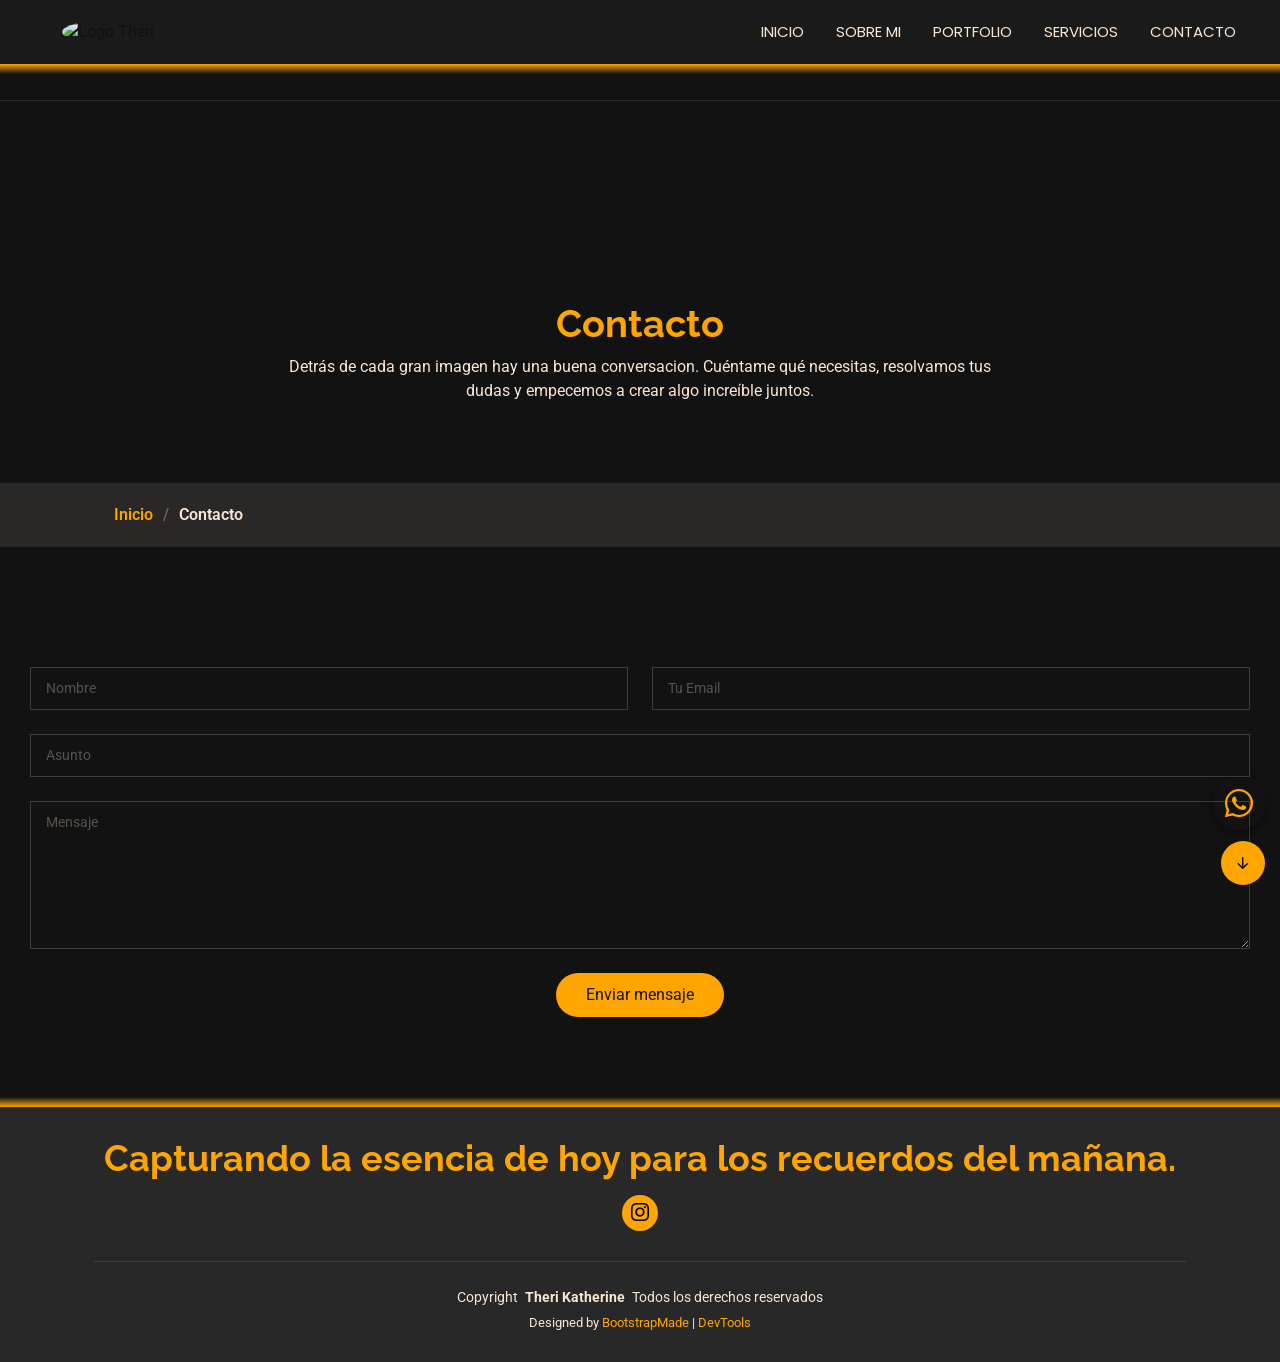
==== contact.html @ 510d3827 "Add files via upload" ====
<!DOCTYPE html>
<html lang="es">

<head>
  <meta charset="utf-8">
  <meta content="width=device-width, initial-scale=1.0" name="viewport">
  <title>Contacto | Theri Katherine</title>
  <meta name="description" content="">
  <meta name="keywords" content="">

  <!-- Favicons -->
  <link href="assets/img/favicon.png" rel="icon">
  <link href="assets/img/apple-touch-icon.png" rel="apple-touch-icon">

  <!-- Fonts -->
  <link href="https://fonts.googleapis.com" rel="preconnect">
  <link href="https://fonts.gstatic.com" rel="preconnect" crossorigin>
  <link href="https://fonts.googleapis.com/css2?family=Roboto:ital,wght@0,100;0,300;0,400;0,500;0,700;0,900;1,100;1,300;1,400;1,500;1,700;1,900&family=Poppins:ital,wght@0,100;0,200;0,300;0,400;0,500;0,600;0,700;0,800;0,900;1,100;1,200;1,300;1,400;1,500;1,600;1,700;1,800;1,900&family=Raleway:ital,wght@0,100;0,200;0,300;0,400;0,500;0,600;0,700;0,800;0,900;1,100;1,200;1,300;1,400;1,500;1,600;1,700;1,800;1,900&display=swap" rel="stylesheet">

  <!-- Vendor CSS Files -->
  <link href="assets/vendor/bootstrap/css/bootstrap.min.css" rel="stylesheet">
  <link href="assets/vendor/bootstrap-icons/bootstrap-icons.css" rel="stylesheet">
  <link href="assets/vendor/aos/aos.css" rel="stylesheet">
  <link href="assets/vendor/swiper/swiper-bundle.min.css" rel="stylesheet">
  <link href="assets/vendor/glightbox/css/glightbox.min.css" rel="stylesheet">

  <!-- Main CSS File -->
  <link href="estilos.css" rel="stylesheet">

  <!-- =======================================================
  * Template Name: Personal
  * Template URL: https://bootstrapmade.com/personal-free-resume-bootstrap-template/
  * Updated: Mar 05 2025 with Bootstrap v5.3.3
  * Author: BootstrapMade.com
  * License: https://bootstrapmade.com/license/
  ======================================================== -->
</head>

<body class="contact-page">
 <header id="header" class="header d-flex align-items-center fixed-top">
    <div class="container-fluid position-relative d-flex align-items-center justify-content-between">

      <a href="index.html" class="logo d-flex align-items-center">
        <!-- Logo con la ruta corregida para evitar etiquetas anidadas inválidas -->
        <div class="sitename">
            <img src="IMG/LOGO THERI SIN FONDO.png" class="header__img" alt="Logo Theri">
        </div>
      </a>

      <nav id="navmenu" class="navmenu">
        <ul class="nav__list">
          <li class="nav__item"><a href="index.html" class="nav__link">INICIO</a></li>
          <li class="nav__item"><a href="about.html" class="nav__link">SOBRE MI</a></li>
          <li class="nav__item"><a href="portfolio.html" class="nav__link">PORTFOLIO</a></li>
          <li class="nav__item"><a href="services.html" class="nav__link">SERVICIOS</a></li>
          <li class="nav__item"><a href="contact.html" class="nav__link">CONTACTO</a></li>
        </ul>
        <i class="mobile-nav-toggle d-xl-none bi bi-list"></i>
      </nav>

    </div>
  </header>
  <main class="main">

    <!-- Page Title -->
    <div class="page-title" data-aos="fade">
      <div class="heading">
        <div class="container">
          <div class="row d-flex justify-content-center text-center">
            <div class="col-lg-8">
              <h1>Contacto</h1>
              <p class="mb-0">Detrás de cada gran imagen hay una buena conversacion. Cuéntame qué necesitas, resolvamos tus dudas y empecemos a crear algo increíble juntos.</p>
            </div>
          </div>
        </div>
      </div>
      <nav class="breadcrumbs">
        <div class="container">
          <ol>
            <li><a href="index.html">Inicio</a></li>
            <li class="current">Contacto</li>
          </ol>
        </div>
      </nav>
    </div><!-- End Page Title -->

    <!-- Contact Section -->
    <section id="contact" class="contact section">

      <form action="https://formsubmit.co/theri.katherine@gmail.com" method="POST" class="php-email-form" data-aos="fade-up" data-aos-delay="600">
          <div class="row gy-4">

            <div class="col-md-6">
              <input type="text" name="name" class="form-control" placeholder="Nombre" required="">
            </div>

            <div class="col-md-6 ">
              <input type="email" class="form-control" name="email" placeholder="Tu Email" required="">
            </div>

            <div class="col-md-12">
              <input type="text" class="form-control" name="subject" placeholder="Asunto" required="">
            </div>

            <div class="col-md-12">
              <textarea class="form-control" name="message" rows="6" placeholder="Mensaje" required=""></textarea>
            </div>

            <div class="col-md-12 text-center">
              <div class="loading">Cargando</div>
              <div class="error-message">No se pudo enviar el mensaje. Inténtelo nuevamente.</div>
              <div class="sent-message">Tu mensaje ha sido enviado con éxito. Muchas gracias!</div>

              <button type="submit">Enviar mensaje</button>
            </div>

          </div>
        </form><!-- End Contact Form -->

      </div>

    </section><!-- /Contact Section -->

  </main>

  <footer id="footer" class="footer dark-background">
    <div class="container">
      <h3 class="sitename">Capturando la esencia de hoy para los recuerdos del mañana.</h3>
      <div class="social-links d-flex justify-content-center">
        <a href=""><i class="bi bi-instagram"></i></a>
      </div>
      <div class="container">
        <div class="copyright">
          <span>Copyright</span> <strong class="px-1 sitename">Theri Katherine</strong> <span>Todos los derechos reservados</span>
        </div>
        <div class="credits">
          <!-- All the links in the footer should remain intact. -->
          <!-- You can delete the links only if you've purchased the pro version. -->
          <!-- Licensing information: https://bootstrapmade.com/license/ -->
          <!-- Purchase the pro version with working PHP/AJAX contact form: [buy-url] -->
          Designed by <a href="https://bootstrapmade.com/">BootstrapMade</a> | <a href="https://bootstrapmade.com/tools/">DevTools</a>
        </div>
      </div>
    </div>
  </footer>

  <!-- Scroll Top -->
  <a href="#" id="scroll-top" class="scroll-top d-flex align-items-center justify-content-center"><i class="bi bi-arrow-up-short"></i></a>

  <!-- Preloader -->
  <div id="preloader"></div>

  <!-- Vendor JS Files -->
  <script src="assets/vendor/bootstrap/js/bootstrap.bundle.min.js"></script>
  <script src="assets/vendor/php-email-form/validate.js"></script>
  <script src="assets/vendor/aos/aos.js"></script>
  <script src="assets/vendor/typed.js/typed.umd.js"></script>
  <script src="assets/vendor/purecounter/purecounter_vanilla.js"></script>
  <script src="assets/vendor/waypoints/noframework.waypoints.js"></script>
  <script src="assets/vendor/swiper/swiper-bundle.min.js"></script>
  <script src="assets/vendor/glightbox/js/glightbox.min.js"></script>
  <script src="assets/vendor/imagesloaded/imagesloaded.pkgd.min.js"></script>
  <script src="assets/vendor/isotope-layout/isotope.pkgd.min.js"></script>

  <!-- Main JS File -->
  <script src="script.js"></script>

</body>

</html>
---- estilos.css ----
/**
* Template Name: Personal
* Template URL: https://bootstrapmade.com/personal-free-resume-bootstrap-template/
* Updated: Mar 05 2025 with Bootstrap v5.3.3
* Author: BootstrapMade.com
* License: https://bootstrapmade.com/license/
*/

/*--------------------------------------------------------------
# Font & Color Variables
# Help: https://bootstrapmade.com/color-system/
--------------------------------------------------------------*/
/* Fonts */
:root {
  --default-font: "Roboto",  system-ui, -apple-system, "Segoe UI", Roboto, "Helvetica Neue", Arial, "Noto Sans", "Liberation Sans", sans-serif, "Apple Color Emoji", "Segoe UI Emoji", "Segoe UI Symbol", "Noto Color Emoji";
  --heading-font: "Raleway",  sans-serif;
  --nav-font: "Poppins",  sans-serif;
}

/* Global Colors - The following color variables are used throughout the website. Updating them here will change the color scheme of the entire website */
:root { 
  --background-color: #121212; /* Background color for the entire website, including individual sections */
  --default-color: #F9E5D2; /* Default color used for the majority of the text content across the entire website */
  --heading-color: #FFA500; /* Color for headings, subheadings and title throughout the website */
  --accent-color: #FFA500; /* Accent color that represents your brand on the website. It's used for buttons, links, and other elements that need to stand out */
  --surface-color: #1a1a1a; /* The surface color is used as a background of boxed elements within sections, such as cards, icon boxes, or other elements that require a visual separation from the global background. */
  --contrast-color: #121212; /* Contrast color for text, ensuring readability against backgrounds of accent, heading, or default colors. */
  --link-color: #121212; /* Color of links */
  --link-hover-color: #FFA500; /* Hover color of links */
  --slider-arrow-color: #FFA500; /* Sliding arrow icon */
  --slider-arrow-hover-color: #121212; /* Sliding arrow icon on hover */
  --arrow-color: #121212; /* General arrows */
  --arrow-hover-color: #F9E5D2; /* General arrows on hover */
}

/* Nav Menu Colors - The following color variables are used specifically for the navigation menu. They are separate from the global colors to allow for more customization options */
:root {
  --nav-color: #F9E5D2;  /* The default color of the main navmenu links */
  --nav-hover-color: #FFA500; /* Applied to main navmenu links when they are hovered over or active */
  --nav-mobile-background-color: #121212; /* Used as the background color for mobile navigation menu */
  --nav-dropdown-background-color: #121212; /* Used as the background color for dropdown items that appear when hovering over primary navigation items */
  --nav-dropdown-color: #F9E5D2; /* Used for navigation links of the dropdown items in the navigation menu. */
  --nav-dropdown-hover-color: #FFA500; /* Similar to --nav-hover-color, this color is applied to dropdown navigation links when they are hovered over. */
}

/* Color Presets - These classes override global colors when applied to any section or element, providing reuse of the sam color scheme. */


.dark-background {
  --default-color: #F9E5D2;
  --heading-color: #FFA500;
  --surface-color: #292929f9;
  --contrast-color: #121212;
  --trans-color: color-mix(in srgb, #0009 100%, #FFA500);
  --border-color: #FFA500;
  --text-color: #F9E5D2;
}

/* Smooth scroll */
:root {
  scroll-behavior: smooth;
}

/*--------------------------------------------------------------
# General Styling & Shared Classes
--------------------------------------------------------------*/
body {

  color: var(--default-color);
  background-color: var(--background-color);
  font-family: var(--default-font);
}

a {
  color: var(--link-color);
  text-decoration: none;
  transition: 0.3s;
}

a:hover {
  color: var(--link-hover-color);
  text-decoration: none;
}

.bi {
  color: var(--accent-color);
}

.swiper-button-next,
.swiper-button-prev {
  color: var(--slider-arrow-color);
}

.swiper-button-next:hover,
.swiper-button-prev:hover {
  color: var(--slider-arrow-hover-color);
}


h1,
h2,
h3,
h4,
h5,
h6 {
  color: var(--heading-color);
  font-family: var(--heading-font);
}

h1{
  margin-top: 40px;
}

.page-title {
  margin-top: 40px;
    padding-top: 60px; /* Sube o baja este valor según necesites */
}

/* Opción B: Si prefieres hacerlo directo al h1 de la sección portfolio/títulos de página */
.page-title h1 {
    margin-top: 40px !important;
}

.subtitle{
  color: var(--text-color);
  font-family: var(--heading-font);
}
/* PHP Email Form Messages
------------------------------*/
.php-email-form .error-message {
  display: none;
  background: #FFA500;
  color: #1a1a1a;
  text-align: left;
  padding: 15px;
  margin-bottom: 24px;
  font-weight: 600;
}

.php-email-form .sent-message {
  display: none;
  color: #ffffff;
  background: #FFA500;
  text-align: center;
  padding: 15px;
  margin-bottom: 24px;
  font-weight: 600;
}

.php-email-form .loading {
  display: none;
  background: var(--surface-color);
  text-align: center;
  padding: 15px;
  margin-bottom: 24px;
}

.php-email-form .loading:before {
  content: "";
  display: inline-block;
  border-radius: 50%;
  width: 24px;
  height: 24px;
  margin: 0 10px -6px 0;
  border: 3px solid var(--accent-color);
  border-top-color: var(--surface-color);
  animation: php-email-form-loading 1s linear infinite;
}

@keyframes php-email-form-loading {
  0% {
    transform: rotate(0deg);
  }

  100% {
    transform: rotate(360deg);
  }
}

/*--------------------------------------------------------------
# Global Header
--------------------------------------------------------------*/

.header {
  background-color: var(--surface-color);
  color: var(--nav-hover-color);
  padding-left: 30px;
  padding-right: 30px;
}

/* Desvanecido naranjo debajo del header */
.header::after {
  content: "";
  position: absolute;
  top: 100%;
  left: 0;
  right: 0;
  height: 10px;
  background: linear-gradient(to bottom, var(--nav-hover-color), transparent);
  pointer-events: none;
}

.header__img {
        min-width: 100px;
        max-width: 10%;
        border-radius: 50%;
        margin: 20px;
    }


.scrolled .header {
  box-shadow: 0px 0 18px rgba(0, 0, 0, 0.1);
}

/* Global Header on Scroll
------------------------------*/
.scrolled .header {
  --bg-color: color-mix(in srgb, var(--background-color), transparent 90%);
}

/*--------------------------------------------------------------
# Navigation Menu
--------------------------------------------------------------*/
/* Desktop Navigation */
@media (min-width: 1200px) {
  .navmenu {
    padding: 0;
  }

  .navmenu ul {
    margin: 0;
    padding: 0;
    display: flex;
    list-style: none;
    align-items: center;
  }

  .navmenu li {
    position: relative;
  }

  .navmenu>ul>li {
    white-space: nowrap;
    padding: 15px 14px;
  }

  .navmenu>ul>li:last-child {
    padding-right: 0;
  }

  .navmenu a,
  .navmenu a:focus {
    color: var(--nav-color);
    font-size: 15px;
    padding: 0 2px;
    font-family: var(--nav-font);
    font-weight: 400;
    display: flex;
    align-items: center;
    justify-content: space-between;
    white-space: nowrap;
    transition: 0.3s;
    position: relative;
  }

  .navmenu a i,
  .navmenu a:focus i {
    font-size: 12px;
    line-height: 0;
    margin-left: 5px;
    transition: 0.3s;
  }

  .navmenu>ul>li>a:before {
    content: "";
    position: absolute;
    height: 2px;
    bottom: -6px;
    left: 0;
    background-color: var(--nav-hover-color);
    visibility: hidden;
    width: 0px;
    transition: all 0.3s ease-in-out 0s;
  }

  .navmenu a:hover:before,
  .navmenu li:hover>a:before,
  .navmenu .active:before {
    visibility: visible;
    width: 25px;
  }

  .navmenu li:hover>a,
  .navmenu .active,
  .navmenu .active:focus {
    color: var(--nav-hover-color);
  }

  .navmenu .dropdown:hover>ul {
    opacity: 1;
    top: 100%;
    visibility: visible;
  }

  .navmenu .dropdown .dropdown ul {
    top: 0;
    left: -90%;
    visibility: hidden;
  }

  .navmenu .dropdown .dropdown:hover>ul {
    opacity: 1;
    top: 0;
    left: -100%;
    visibility: visible;
  }
}

/* Mobile Navigation */
@media (max-width: 1199px) {
  .mobile-nav-toggle {
    color: var(--nav-color);
    font-size: 28px;
    line-height: 0;
    margin-right: 10px;
    cursor: pointer;
    transition: color 0.3s;
  }

  .navmenu {
    padding: 0;
    z-index: 9997;
  }

  .navmenu ul {
    display: none;
    list-style: none;
    position: absolute;
    inset: 60px 20px 20px 20px;
    padding: 10px 0;
    margin: 0;
    border-radius: 6px;
    background-color: var(--nav-mobile-background-color);
    border: 1px solid color-mix(in srgb, var(--default-color), transparent 90%);
    box-shadow: none;
    overflow-y: auto;
    transition: 0.3s;
    z-index: 9998;
  }

  .navmenu a,
  .navmenu a:focus {
    color: var(--nav-dropdown-color);
    padding: 10px 20px;
    font-family: var(--nav-font);
    font-size: 17px;
    font-weight: 500;
    display: flex;
    align-items: center;
    justify-content: space-between;
    white-space: nowrap;
    transition: 0.3s;
  }

  .navmenu a i,
  .navmenu a:focus i {
    font-size: 12px;
    line-height: 0;
    margin-left: 5px;
    width: 30px;
    height: 30px;
    display: flex;
    align-items: center;
    justify-content: center;
    border-radius: 50%;
    transition: 0.3s;
    background-color: color-mix(in srgb, var(--accent-color), transparent 90%);
  }

  .navmenu a i:hover,
  .navmenu a:focus i:hover {
    background-color: var(--accent-color);
    color: var(--contrast-color);
  }

  .navmenu a:hover,
  .navmenu .active,
  .navmenu .active:focus {
    color: var(--nav-dropdown-hover-color);
  }

  .navmenu .active i,
  .navmenu .active:focus i {
    background-color: var(--accent-color);
    color: var(--contrast-color);
    transform: rotate(180deg);
  }

  .navmenu .dropdown ul {
    position: static;
    display: none;
    z-index: 99;
    padding: 10px 0;
    margin: 10px 20px;
    background-color: var(--nav-dropdown-background-color);
    transition: all 0.5s ease-in-out;
  }

  .navmenu .dropdown ul ul {
    background-color: rgba(33, 37, 41, 0.1);
  }

  .navmenu .dropdown>.dropdown-active {
    display: block;
    background-color: rgba(33, 37, 41, 0.03);
  }

  .mobile-nav-active {
    overflow: hidden;
  }

  .mobile-nav-active .mobile-nav-toggle {
    color: #fff;
    position: absolute;
    font-size: 32px;
    top: 15px;
    right: 15px;
    margin-right: 0;
    z-index: 9999;
  }

  .mobile-nav-active .navmenu {
    position: fixed;
    overflow: hidden;
    inset: 0;
    background: rgba(33, 37, 41, 0.8);
    transition: 0.3s;
  }

  .mobile-nav-active .navmenu>ul {
    display: block;
  }
}



/*--------------------------------------------------------------
# Global Footer
--------------------------------------------------------------*/
footer#footer.footer {
  border-top: 0 !important;
  box-shadow: none !important;
  background-color: var(--surface-color) !important;
}

footer#footer.footer::before {
  content: "" !important;
  position: absolute !important;
  bottom: 100% !important;
  left: 0 !important;
  right: 0 !important;
  height: 10px !important;
  background: linear-gradient(to top, var(--nav-hover-color), transparent) !important;
  pointer-events: none !important;
  z-index: 10 !important;
}
.footer {
  color: var(--default-color);
  background-color: var(--surface-color);
  font-size: 14px;
  text-align: center;
  padding: 30px 0;
  position: relative;
}

/* Desvanecido naranjo encima del footer (igual al del header) */
.footer::before {
  content: "";
  position: absolute;
  bottom: 100%;
  left: 0;
  right: 0;
  height: 10px;
  background: linear-gradient(to top, var(--nav-hover-color), transparent);
  pointer-events: none;
  z-index: 10;
}

.footer h3 {
  color: var(--heading-color);
  font-size: 36px;
  font-weight: 700;
  position: relative;
  padding: 0;
  margin: 0 0 15px 0;
}

.footer p {
  font-size: 15;
  font-style: italic;
  padding: 0;
  margin: 0 0 30px 0;
}

.footer a {
  color: var(--accent-color);
}

.footer a:hover {
  color: var(--default-color);
}

.footer .social-links {
  margin: 0 0 30px 0;
}

.footer .social-links a {
  font-size: 16px;
  display: flex;
  align-items: center;
  justify-content: center;
  background: var(--accent-color);
  color: #000000;
  line-height: 1;
  margin: 0 4px;
  border-radius: 50%;
  text-align: center;
  width: 36px;
  height: 36px;
  transition: 0.3s;
}

.footer .social-links a i,
.footer .social-links a:hover i {
  color: #000000 !important;
  font-size: 18px;
  line-height: 1;
}

.footer .social-links a:hover {
  background: color-mix(in srgb, var(--accent-color), transparent 20%);
  text-decoration: none;
}

.footer .copyright {
  padding-top: 25px;
  border-top: 1px solid color-mix(in srgb, var(--default-color), transparent 90%);
}

.footer .credits {
  font-size: 13px;
  padding-top: 5px;
}
/*--------------------------------------------------------------
# Preloader
--------------------------------------------------------------*/
#preloader {
  position: fixed;
  inset: 0;
  z-index: 999999;
  overflow: hidden;
  background: var(--background-color);
  transition: all 0.6s ease-out;
}

.footer::before {
  content: "";
  position: absolute;
  bottom: 100%;
  left: 0;
  right: 0;
  height: 80px;
  background: linear-gradient(to top, var(--accent-color), transparent);
  pointer-events: none;
  z-index: 10;
}

@keyframes animate-preloader {
  0% {
    transform: rotate(0deg);
  }

  100% {
    transform: rotate(360deg);
  }
}

/*--------------------------------------------------------------
# Scroll Top Button
--------------------------------------------------------------*/
.scroll-top {
  position: fixed;
  visibility: hidden;
  opacity: 0;
  right: 15px;
  bottom: -15px;
  z-index: 99999;
  background-color: var(--accent-color);
  width: 44px;
  height: 44px;
  border-radius: 50px;
  transition: all 0.4s;
}

.scroll-top i {
  font-size: 24px;
  color: var(--arrow-color);
  line-height: 0;
}

.scroll-top:hover i {
  color: var(--arrow-hover-color);
}

.scroll-top.active {
  visibility: visible;
  opacity: 1;
  bottom: 15px;
}

/*--------------------------------------------------------------
# Disable aos animation delay on mobile devices
--------------------------------------------------------------*/
@media screen and (max-width: 768px) {
  [data-aos-delay] {
    transition-delay: 0 !important;
  }
}

/*--------------------------------------------------------------
# Global Page Titles & Breadcrumbs
--------------------------------------------------------------*/
.page-title nav ol li a {
  color: var(--accent-color);
  position: relative;
}

.page-title nav ol li a:hover {
  color: var(--default-color);
} 
.page-title .heading {
  padding: 160px 0 80px 0;
  border-top: 1px solid color-mix(in srgb, var(--default-color), transparent 90%);
}

.page-title .heading h1 {
  font-size: 38px;
  font-weight: 700;
}

.page-title nav {
  background-color: color-mix(in srgb, var(--default-color), transparent 90%);
  padding: 20px 0;
}

.page-title nav ol {
  display: flex;
  flex-wrap: wrap;
  list-style: none;
  margin: 0;
  font-size: 16px;
  font-weight: 600;
}

.page-title nav ol li+li {
  padding-left: 10px;
}

.page-title nav ol li+li::before {
  content: "/";
  display: inline-block;
  padding-right: 10px;
  color: color-mix(in srgb, var(--default-color), transparent 70%);
}

/*--------------------------------------------------------------
# Global Sections
--------------------------------------------------------------*/
section,
.section {
  color: var(--default-color);
  background-color: var(--background-color);
  padding: 60px 0;
  scroll-margin-top: 100px;
  overflow: clip;
}

@media (max-width: 1199px) {

  section,
  .section {
    scroll-margin-top: 66px;
  }
}

/*--------------------------------------------------------------
# Global Section Titles
--------------------------------------------------------------*/
.section-title {
  padding-bottom: 60px;
  position: relative;
}

.section-title h2 {
  font-size: 14px;
  font-weight: 500;
  padding: 0;
  line-height: 1px;
  margin: 0;
  letter-spacing: 1.5px;
  text-transform: uppercase;
  color: color-mix(in srgb, var(--default-color), transparent 50%);
  position: relative;
}

.section-title h2::after {
  content: "";
  width: 120px;
  height: 1px;
  display: inline-block;
  background: var(--accent-color);
  margin: 4px 10px;
}

.section-title div {
  color: var(--heading-color);
  margin: 0;
  margin: 0;
  font-size: 28px;
  font-weight: 700;
  text-transform: uppercase;
  font-family: var(--heading-font);
}

/*--------------------------------------------------------------
# Hero Section
--------------------------------------------------------------*/
.hero {
  width: 100%;
  min-height: 100vh;
  position: relative;
  padding: 80px 0;
  display: flex;
  align-items: center;
  justify-content: center;
}

.hero img {
  position: absolute;
  inset: 0;
  display: block;
  width: 100%;
  height: 100%;
  object-fit: cover;
  z-index: 1;
}

.hero .container {
  position: relative;
  z-index: 3;
}

.hero h2 {
  margin: 0;
  font-size: 64px;
  font-weight: 700;
}

.hero p {
  margin: 5px 0 0 0;
  font-size: 26px;
}

.hero p span {
  letter-spacing: 1px;
  border-bottom: 2px solid var(--accent-color);
}

.hero .social-links {
  margin-top: 25px;
}

.hero .social-links a {
  background-color: color-mix(in srgb, var(--default-color), transparent 90%);
  color: var(--default-color);
  font-size: 14px;
  width: 40px;
  height: 40px;
  border-radius: 50px;
  display: inline-flex;
  align-items: center;
  justify-content: center;
  margin-right: 20px;
  transition: 0.3s;
}

.hero .social-links a:hover {
  background-color: var(--accent-color);
}

@media (max-width: 768px) {
  .hero h2 {
    font-size: 32px;
  }

  .hero p {
    font-size: 20px;
  }
}

/*--------------------------------------------------------------
# About Section
--------------------------------------------------------------*/
.about .content h2 {
  font-weight: 700;
  font-size: 24px;
}

.about .content ul {
  list-style: none;
  padding: 0;
}

.about .content ul li {
  margin-bottom: 20px;
  display: flex;
  align-items: center;
}

.about .content ul strong {
  margin-right: 10px;
}

.about .content ul i {
  font-size: 16px;
  margin-right: 5px;
  color: var(--accent-color);
  line-height: 0;
}

.about .content p {
  max-width: 900px;
  margin: 0 auto;
  padding: 0 20px;
  text-align: justify;
}

/*--------------------------------------------------------------
# Stats Section
--------------------------------------------------------------*/
.stats i {
  background-color: var(--surface-color);
  color: var(--accent-color);
  box-shadow: 0px 2px 25px rgba(0, 0, 0, 0.1);
  width: 54px;
  height: 54px;
  font-size: 24px;
  border-radius: 50px;
  border: 2px solid var(--background-color);
  display: inline-flex;
  align-items: center;
  justify-content: center;
  position: relative;
  z-index: 1;
}

.stats .stats-item {
  background-color: var(--surface-color);
  margin-top: -27px;
  padding: 30px 30px 25px 30px;
  width: 100%;
  position: relative;
  text-align: center;
  box-shadow: 0px 2px 35px rgba(0, 0, 0, 0.1);
  border-radius: 4px;
  z-index: 0;
}

.stats .stats-item span {
  font-size: 36px;
  display: block;
  font-weight: 700;
  color: color-mix(in srgb, var(--default-color), transparent 20%);
}

.stats .stats-item p {
  padding: 0;
  margin: 0;
  font-family: var(--heading-font);
  font-size: 16px;
}

/*--------------------------------------------------------------
# Skills Section
--------------------------------------------------------------*/
.skills .progress {
  height: 60px;
  display: block;
  background: none;
  border-radius: 0;
}

.skills .progress .skill {
  color: var(--default-color);
  padding: 0;
  margin: 0 0 6px 0;
  text-transform: uppercase;
  display: block;
  font-weight: 600;
  font-family: var(--heading-font);
}

.skills .progress .skill .val {
  float: right;
  font-style: normal;
}

.skills .progress-bar-wrap {
  background: color-mix(in srgb, var(--default-color), transparent 90%);
  height: 10px;
}

.skills .progress-bar {
  width: 1px;
  height: 10px;
  transition: 0.9s;
  background-color: var(--accent-color);
}

/*--------------------------------------------------------------
# Interests Section
--------------------------------------------------------------*/
.interests .features-item {
  background-color: var(--surface-color);
  display: flex;
  align-items: center;
  padding: 20px;
  transition: 0.3s;
  border: 1px solid color-mix(in srgb, var(--default-color), transparent 90%);
  position: relative;
}

.interests .features-item i {
  font-size: 32px;
  padding-right: 10px;
  line-height: 0;
}

.interests .features-item h3 {
  font-weight: 700;
  margin: 0;
  padding: 0;
  line-height: 1;
  font-size: 16px;
}

.interests .features-item h3 a {
  color: var(--heading-color);
  transition: 0.3s;
}

.interests .features-item:hover {
  border-color: var(--accent-color);
}

.interests .features-item:hover h3 a {
  color: var(--accent-color);
}


/*--------------------------------------------------------------
# Resume Section
--------------------------------------------------------------*/
.resume .resume-title {
  color: var(--heading-color);
  font-size: 26px;
  font-weight: 700;
  margin-top: 20px;
  margin-bottom: 20px;
}

.resume .resume-item {
  padding: 0 0 20px 20px;
  margin-top: -2px;
  border-left: 2px solid var(--accent-color);
  position: relative;
}

.resume .resume-item h4 {
  line-height: 18px;
  font-size: 18px;
  font-weight: 600;
  text-transform: uppercase;
  color: color-mix(in srgb, var(--default-color), transparent 20%);
  margin-bottom: 10px;
}

.resume .resume-item h5 {
  font-size: 16px;
  padding: 5px 15px;
  display: inline-block;
  font-weight: 600;
  margin-bottom: 10px;
}

.resume .resume-item ul {
  padding-left: 20px;
}

.resume .resume-item ul li {
  padding-bottom: 10px;
}

.resume .resume-item:last-child {
  padding-bottom: 0;
}

.resume .resume-item::before {
  content: "";
  position: absolute;
  width: 16px;
  height: 16px;
  border-radius: 50px;
  left: -9px;
  top: 0;
  background: var(--background-color);
  border: 2px solid var(--accent-color);
}

/*--------------------------------------------------------------
# Services Section
--------------------------------------------------------------*/
.services .service-item {
  background-color: var(--surface-color);
  text-align: center;
  padding: 80px 20px;
  transition: all ease-in-out 0.3s;
  height: 100%;
}

.services .service-item .icon {
  margin: 0 auto;
  width: 64px;
  height: 64px;
  background: var(--accent-color);
  border-radius: 4px;
  display: flex;
  align-items: center;
  justify-content: center;
  margin-bottom: 20px;
  transition: 0.3s;
  transform-style: preserve-3d;
}

.services .service-item .icon i {
  color: var(--contrast-color);
  font-size: 28px;
  transition: ease-in-out 0.3s;
}

.services .service-item .icon::before {
  position: absolute;
  content: "";
  left: -8px;
  top: -8px;
  height: 100%;
  width: 100%;
  background: color-mix(in srgb, var(--accent-color), transparent 80%);
  border-radius: 5px;
  transition: all 0.3s ease-out 0s;
  transform: translateZ(-1px);
}

.services .service-item h3 {
  font-weight: 700;
  margin: 10px 0 15px 0;
  font-size: 22px;
}

.services .service-item p {
  line-height: 24px;
  font-size: 14px;
  margin-bottom: 0;
}

.services .service-item:hover {
  background: var(--accent-color);
  border-color: var(--accent-color);
}

.services .service-item:hover .icon {
  background: var(--surface-color);
}

.services .service-item:hover .icon i {
  color: var(--accent-color);
}

.services .service-item:hover .icon::before {
  background: color-mix(in srgb, var(--background-color), transparent 70%);
}

.services .service-item:hover h3,
.services .service-item:hover p {
  color: var(--contrast-color);
}

/*--------------------------------------------------------------
# Service Details Section
--------------------------------------------------------------*/
.service-details .services-list {
  background-color: var(--surface-color);
  padding: 10px 30px;
  border: 1px solid color-mix(in srgb, var(--default-color), transparent 90%);
  margin-bottom: 20px;
}

.service-details .services-list a {
  display: block;
  line-height: 1;
  padding: 8px 0 8px 15px;
  border-left: 3px solid color-mix(in srgb, var(--default-color), transparent 70%);
  margin: 20px 0;
  color: color-mix(in srgb, var(--default-color), transparent 20%);
  transition: 0.3s;
}

.service-details .services-list a.active {
  color: var(--heading-color);
  font-weight: 700;
  border-color: var(--accent-color);
}

.service-details .services-list a:hover {
  border-color: var(--accent-color);
}

.service-details .services-img {
  margin-bottom: 20px;
}

.service-details h3 {
  font-size: 26px;
  font-weight: 700;
}

.service-details h4 {
  font-size: 20px;
  font-weight: 700;
}

.service-details p {
  font-size: 15px;
}

.service-details ul {
  list-style: none;
  padding: 0;
  font-size: 15px;
}

.service-details ul li {
  padding: 5px 0;
  display: flex;
  align-items: center;
}

.service-details ul i {
  font-size: 20px;
  margin-right: 8px;
  color: var(--accent-color);
}

/*--------------------------------------------------------------
# Portfolio Section
--------------------------------------------------------------*/
.portfolio .portfolio-filters {
  padding: 0;
  margin: 0 auto 20px auto;
  list-style: none;
  text-align: center;
}

.portfolio .portfolio-filters li {
  cursor: pointer;
  display: inline-block;
  padding: 0;
  font-size: 18px;
  font-weight: 500;
  margin: 0 10px;
  line-height: 1;
  margin-bottom: 5px;
  transition: all 0.3s ease-in-out;
}

.portfolio .portfolio-filters li:hover,
.portfolio .portfolio-filters li.filter-active {
  color: var(--accent-color);
}

.portfolio .portfolio-filters li:first-child {
  margin-left: 0;
}

.portfolio .portfolio-filters li:last-child {
  margin-right: 0;
}

@media (max-width: 575px) {
  .portfolio .portfolio-filters li {
    font-size: 14px;
    margin: 0 5px;
  }
}

.portfolio .portfolio-content {
  position: relative;
  overflow: hidden;
}

.portfolio .portfolio-content img {
  transition: 0.3s;
}

.portfolio .portfolio-content .portfolio-info {
  opacity: 0;
  position: absolute;
  inset: 0;
  z-index: 3;
  transition: all ease-in-out 0.3s;
  background: rgba(0, 0, 0, 0.6);
  padding: 15px;
}

.portfolio .portfolio-content .portfolio-info h4 {
  font-size: 14px;
  padding: 5px 10px;
  font-weight: 400;
  color: #ffffff;
  display: inline-block;
  background-color: var(--accent-color);
}

.portfolio .portfolio-content .portfolio-info p {
  position: absolute;
  bottom: 10px;
  text-align: center;
  display: inline-block;
  left: 0;
  right: 0;
  font-size: 16px;
  font-weight: 600;
  color: rgba(255, 255, 255, 0.8);
}

.portfolio .portfolio-content .portfolio-info .preview-link,
.portfolio .portfolio-content .portfolio-info .details-link {
  position: absolute;
  left: calc(50% - 40px);
  font-size: 26px;
  top: calc(50% - 14px);
  color: #fff;
  transition: 0.3s;
  line-height: 1.2;
}

.portfolio .portfolio-content .portfolio-info .preview-link:hover,
.portfolio .portfolio-content .portfolio-info .details-link:hover {
  color: var(--accent-color);
}

.portfolio .portfolio-content .portfolio-info .details-link {
  left: 50%;
  font-size: 34px;
  line-height: 0;
}

.portfolio .portfolio-content:hover .portfolio-info {
  opacity: 1;
}

.portfolio .portfolio-content:hover img {
  transform: scale(1.1);
}

/*--------------------------------------------------------------
# Portfolio Details Section
--------------------------------------------------------------*/
.portfolio-details .portfolio-details-slider img {
  width: 100%;
}

.portfolio-details .portfolio-details-slider .swiper-pagination {
  margin-top: 20px;
  position: relative;
}

.portfolio-details .portfolio-details-slider .swiper-pagination .swiper-pagination-bullet {
  width: 12px;
  height: 12px;
  background-color: color-mix(in srgb, var(--default-color), transparent 85%);
  opacity: 1;
}

.portfolio-details .portfolio-details-slider .swiper-pagination .swiper-pagination-bullet-active {
  background-color: var(--accent-color);
}

.portfolio-details .portfolio-info {
  background-color: var(--surface-color);
  padding: 30px;
  box-shadow: 0px 0 30px rgba(0, 0, 0, 0.1);
}

.portfolio-details .portfolio-info h3 {
  font-size: 22px;
  font-weight: 700;
  margin-bottom: 20px;
  padding-bottom: 20px;
  border-bottom: 1px solid color-mix(in srgb, var(--default-color), transparent 85%);
}

.portfolio-details .portfolio-info ul {
  list-style: none;
  padding: 0;
  font-size: 15px;
}

.portfolio-details .portfolio-info ul li+li {
  margin-top: 10px;
}

.portfolio-details .portfolio-description {
  padding-top: 30px;
}

.portfolio-details .portfolio-description h2 {
  font-size: 26px;
  font-weight: 700;
  margin-bottom: 20px;
}

.portfolio-details .portfolio-description p {
  padding: 0;
  color: color-mix(in srgb, var(--default-color), transparent 30%);
}

.portfolio-details .portfolio-details-slider img {
  width: 100%;
  height: 450px;
  object-fit: cover;
}

/*--------------------------------------------------------------
# Starter Section Section
--------------------------------------------------------------*/

/*--------------------------------------------------------------
# Contact Section
--------------------------------------------------------------*/
.contact .info-item {
  box-shadow: 0px 0px 20px rgba(0, 0, 0, 0.1);
  padding: 20px 30px;
}

.contact .info-item .icon {
  color: var(--contrast-color);
  background-color: var(--accent-color);
  width: 56px;
  height: 56px;
  font-size: 24px;
  display: flex;
  justify-content: center;
  align-items: center;
  transition: all 0.3s ease-in-out;
  border-radius: 50%;
  margin-right: 15px;
}

.contact .info-item h3 {
  font-size: 18px;
  font-weight: 700;
  margin: 0 0 2px 0;
}

.contact .info-item p {
  padding: 0;
  margin-bottom: 0;
  font-size: 14px;
}

.contact .info-item .social-links a {
  font-size: 24px;
  display: inline-block;
  line-height: 1;
  margin: 4px 6px 0 0;
  transition: 0.3s;
  color: color-mix(in srgb, var(--default-color), transparent 50%);
}

.contact .info-item .social-links a:hover {
  color: var(--accent-color);
}

.contact .php-email-form {
  box-shadow: 0px 0px 20px rgba(0, 0, 0, 0.1);
  padding: 30px;
  margin-top: 30px;
}

@media (max-width: 575px) {
  .contact .php-email-form {
    padding: 20px;
  }
}

.contact .php-email-form input[type=text],
.contact .php-email-form input[type=email],
.contact .php-email-form textarea {
  color: var(--default-color);
  background-color: color-mix(in srgb, var(--background-color), transparent 50%);
  border-color: color-mix(in srgb, var(--default-color), transparent 80%);
  font-size: 14px;
  padding: 10px 15px;
  box-shadow: none;
  border-radius: 0;
}

.contact .php-email-form input[type=text]:focus,
.contact .php-email-form input[type=email]:focus,
.contact .php-email-form textarea:focus {
  border-color: var(--accent-color);
}

.contact .php-email-form input[type=text]::placeholder,
.contact .php-email-form input[type=email]::placeholder,
.contact .php-email-form textarea::placeholder {
  color: color-mix(in srgb, var(--default-color), transparent 70%);
}

.contact .php-email-form button[type=submit] {
  color: var(--contrast-color);
  background: var(--accent-color);
  border: 0;
  padding: 10px 30px;
  transition: 0.4s;
  border-radius: 50px;
}

.contact .php-email-form button[type=submit]:hover {
  background: color-mix(in srgb, var(--accent-color), transparent 20%);
}
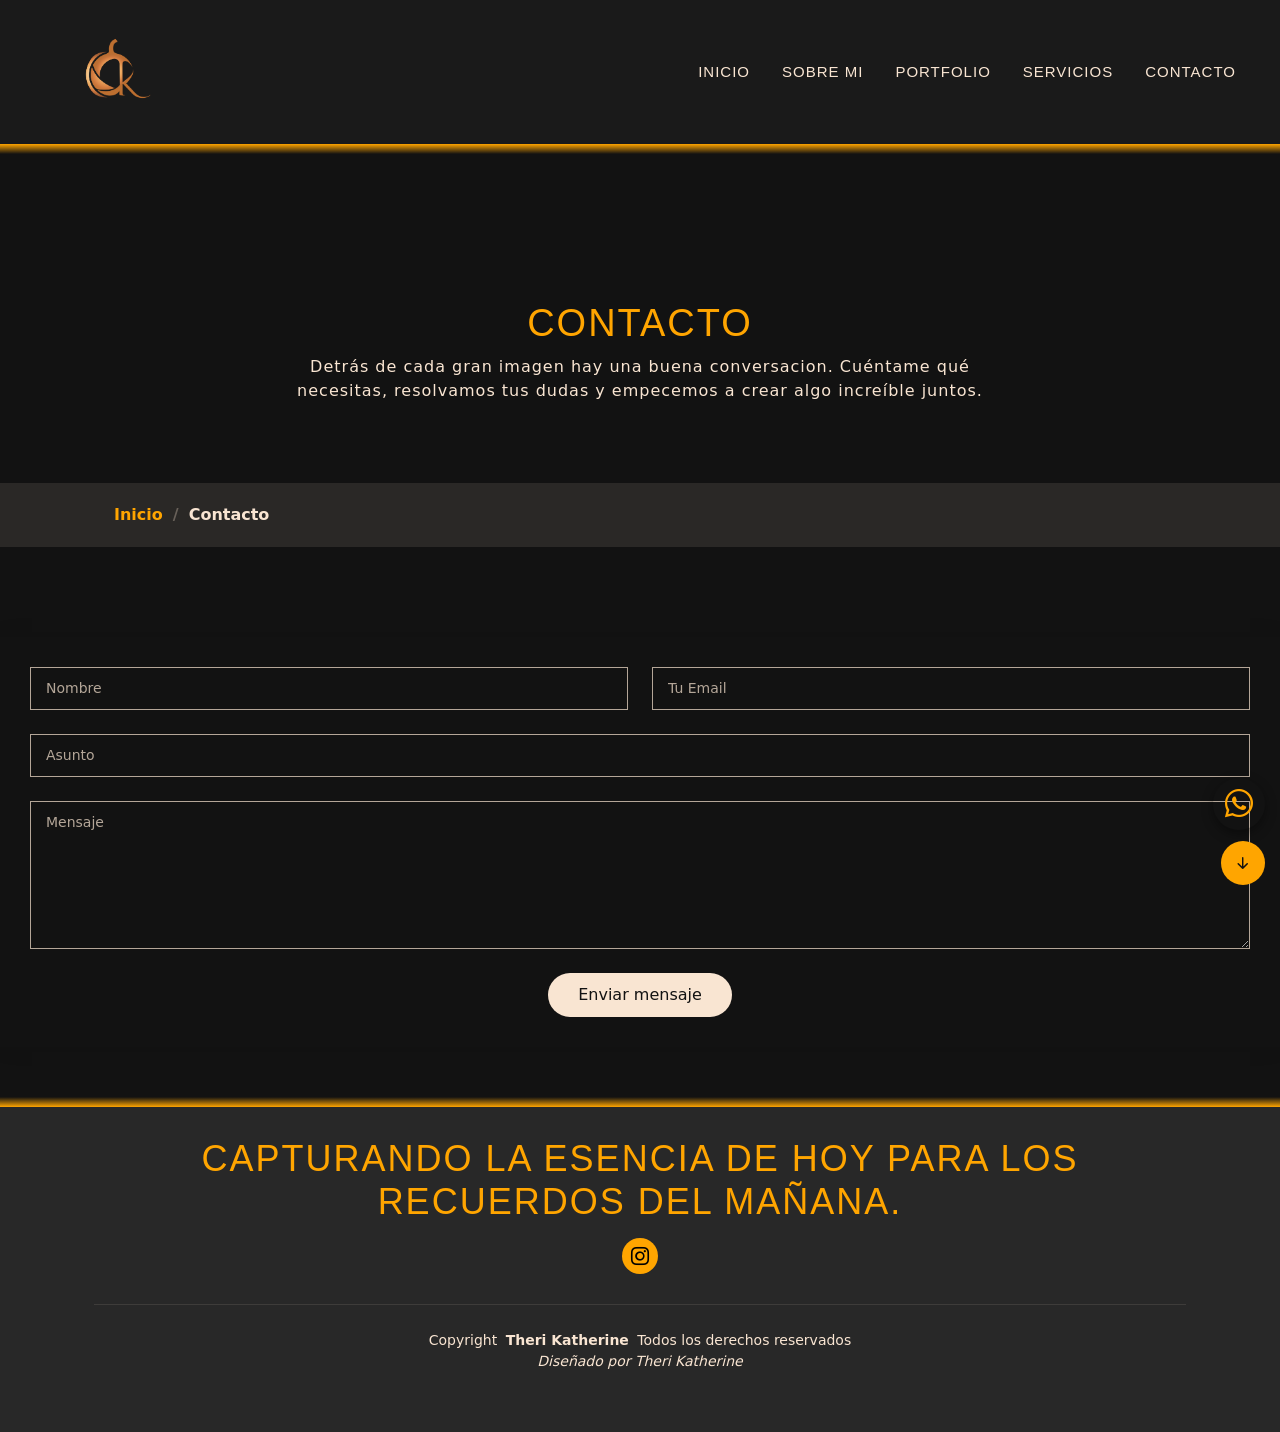
==== commit 4fd33d5e: "Add files via upload" ====
--- a/contact.html
+++ b/contact.html
@@ -37,7 +37,7 @@
 </head>
 
 <body class="contact-page">
- <header id="header" class="header d-flex align-items-center fixed-top">
+<header id="header" class="header d-flex align-items-center fixed-top">
     <div class="container-fluid position-relative d-flex align-items-center justify-content-between">
 
       <a href="index.html" class="logo d-flex align-items-center">
@@ -50,7 +50,7 @@
       <nav id="navmenu" class="navmenu">
         <ul class="nav__list">
           <li class="nav__item"><a href="index.html" class="nav__link">INICIO</a></li>
-          <li class="nav__item"><a href="about.html" class="nav__link">SOBRE MI</a></li>
+          <li class="nav__item"><a href="index.html#sobre-mi" class="nav__link">SOBRE MI</a></li>
           <li class="nav__item"><a href="portfolio.html" class="nav__link">PORTFOLIO</a></li>
           <li class="nav__item"><a href="services.html" class="nav__link">SERVICIOS</a></li>
           <li class="nav__item"><a href="contact.html" class="nav__link">CONTACTO</a></li>
@@ -129,19 +129,13 @@
       <div class="social-links d-flex justify-content-center">
         <a href=""><i class="bi bi-instagram"></i></a>
       </div>
-      <div class="container">
-        <div class="copyright">
+        <div class="container">
+          <div class="copyright">
           <span>Copyright</span> <strong class="px-1 sitename">Theri Katherine</strong> <span>Todos los derechos reservados</span>
-        </div>
-        <div class="credits">
-          <!-- All the links in the footer should remain intact. -->
-          <!-- You can delete the links only if you've purchased the pro version. -->
-          <!-- Licensing information: https://bootstrapmade.com/license/ -->
-          <!-- Purchase the pro version with working PHP/AJAX contact form: [buy-url] -->
-          Designed by <a href="https://bootstrapmade.com/">BootstrapMade</a> | <a href="https://bootstrapmade.com/tools/">DevTools</a>
+          </div>
+          <p>Diseñado por Theri Katherine</p> 
         </div>
       </div>
-    </div>
   </footer>
 
   <!-- Scroll Top -->
--- a/estilos.css
+++ b/estilos.css
@@ -1,10 +1,3 @@
-/**
-* Template Name: Personal
-* Template URL: https://bootstrapmade.com/personal-free-resume-bootstrap-template/
-* Updated: Mar 05 2025 with Bootstrap v5.3.3
-* Author: BootstrapMade.com
-* License: https://bootstrapmade.com/license/
-*/
 
 /*--------------------------------------------------------------
 # Font & Color Variables
@@ -12,9 +5,9 @@
 --------------------------------------------------------------*/
 /* Fonts */
 :root {
-  --default-font: "Roboto",  system-ui, -apple-system, "Segoe UI", Roboto, "Helvetica Neue", Arial, "Noto Sans", "Liberation Sans", sans-serif, "Apple Color Emoji", "Segoe UI Emoji", "Segoe UI Symbol", "Noto Color Emoji";
-  --heading-font: "Raleway",  sans-serif;
-  --nav-font: "Poppins",  sans-serif;
+  --default-font: "Montserrat", system-ui, -apple-system, "Segoe UI", Roboto, "Helvetica Neue", Arial, "Noto Sans", "Liberation Sans", sans-serif;
+  --heading-font: "Montserrat", sans-serif;
+  --nav-font: "Montserrat", sans-serif;
 }
 
 /* Global Colors - The following color variables are used throughout the website. Updating them here will change the color scheme of the entire website */
@@ -96,7 +89,6 @@
   color: var(--slider-arrow-hover-color);
 }
 
-
 h1,
 h2,
 h3,
@@ -891,43 +883,6 @@
 }
 
 /*--------------------------------------------------------------
-# Skills Section
---------------------------------------------------------------*/
-.skills .progress {
-  height: 60px;
-  display: block;
-  background: none;
-  border-radius: 0;
-}
-
-.skills .progress .skill {
-  color: var(--default-color);
-  padding: 0;
-  margin: 0 0 6px 0;
-  text-transform: uppercase;
-  display: block;
-  font-weight: 600;
-  font-family: var(--heading-font);
-}
-
-.skills .progress .skill .val {
-  float: right;
-  font-style: normal;
-}
-
-.skills .progress-bar-wrap {
-  background: color-mix(in srgb, var(--default-color), transparent 90%);
-  height: 10px;
-}
-
-.skills .progress-bar {
-  width: 1px;
-  height: 10px;
-  transition: 0.9s;
-  background-color: var(--accent-color);
-}
-
-/*--------------------------------------------------------------
 # Interests Section
 --------------------------------------------------------------*/
 .interests .features-item {
@@ -1419,7 +1374,7 @@
 .contact .php-email-form textarea {
   color: var(--default-color);
   background-color: color-mix(in srgb, var(--background-color), transparent 50%);
-  border-color: color-mix(in srgb, var(--default-color), transparent 80%);
+  border-color: color-mix(in srgb, var(--default-color), transparent 30%);
   font-size: 14px;
   padding: 10px 15px;
   box-shadow: none;
@@ -1435,12 +1390,12 @@
 .contact .php-email-form input[type=text]::placeholder,
 .contact .php-email-form input[type=email]::placeholder,
 .contact .php-email-form textarea::placeholder {
-  color: color-mix(in srgb, var(--default-color), transparent 70%);
+  color: color-mix(in srgb, var(--default-color), transparent 30%);
 }
 
 .contact .php-email-form button[type=submit] {
   color: var(--contrast-color);
-  background: var(--accent-color);
+  background: var(--default-color);
   border: 0;
   padding: 10px 30px;
   transition: 0.4s;
@@ -1448,5 +1403,205 @@
 }
 
 .contact .php-email-form button[type=submit]:hover {
-  background: color-mix(in srgb, var(--accent-color), transparent 20%);
-}+  background: var(--accent-color);
+}
+
+/*--------------------------------------------------------------
+# Tipografía global (estilo del título "Preguntas frecuentes")
+# Montserrat liviana, mayúsculas y espaciado amplio
+--------------------------------------------------------------*/
+h1, h2, h3, h4, h5, h6,
+.page-title .heading h1,
+.about .content h2,
+.section-title div,
+.footer h3,
+.services .service-item h3,
+.service-details h3,
+.service-details h4,
+.portfolio-details .portfolio-description h2,
+.portfolio-details .portfolio-info h3,
+.resume .resume-title,
+.resume .resume-item h4,
+.contact .info-item h3 {
+  font-family: var(--heading-font);
+  font-weight: 300;
+  letter-spacing: 2px;
+  text-transform: uppercase;
+}
+
+.page-title .heading p {
+  letter-spacing: 1px;
+}
+
+.navmenu a,
+.navmenu a:focus {
+  font-weight: 400;
+  letter-spacing: 1px;
+}
+
+/*--------------------------------------------------------------
+# FAQ Section (Preguntas frecuentes)
+--------------------------------------------------------------*/
+.faq .section-title {
+  text-align: center;
+  padding-bottom: 40px;
+}
+
+/* Mismo estilo que el título "Sobre mí" (.page-title .heading h1) */
+.faq .section-title h2.faq-title {
+  font-family: var(--heading-font);
+  font-size: 38px;
+  font-weight: 300;
+  line-height: 1.2;
+  letter-spacing: 2px;
+  text-transform: uppercase;
+  margin: 0;
+  padding: 0;
+  color: var(--heading-color);
+}
+
+.faq .section-title h2.faq-title::after {
+  display: none;
+}
+
+.faq .faq-list {
+  max-width: 900px;
+  margin: 0 auto;
+}
+
+.faq .faq-item {
+  background-color: var(--default-color);
+  margin-bottom: 8px;
+  overflow: hidden;
+}
+
+.faq .faq-question {
+  position: relative;
+  width: 100%;
+  display: flex;
+  align-items: center;
+  justify-content: center;
+  gap: 12px;
+  padding: 14px 44px;
+  background: none;
+  border: 0;
+  cursor: pointer;
+  text-align: center;
+  color: var(--contrast-color);
+  font-family: var(--default-font);
+  font-size: 15px;
+}
+
+.faq .faq-num {
+  font-weight: 700;
+}
+
+.faq .faq-text {
+  font-weight: 400;
+}
+
+.faq .faq-icon {
+  position: absolute;
+  right: 16px;
+  top: 50%;
+  transform: translateY(-50%);
+  font-weight: 700;
+  font-size: 18px;
+  line-height: 1;
+  transition: transform 0.3s;
+}
+
+.faq .faq-item.active .faq-icon {
+  transform: translateY(-50%) rotate(45deg);
+}
+
+.faq .faq-answer {
+  max-height: 0;
+  overflow: hidden;
+  transition: max-height 0.35s ease;
+  color: var(--contrast-color);
+}
+
+.faq .faq-answer p {
+  margin: 0;
+  padding: 0 44px 18px 44px;
+  font-size: 14px;
+  text-align: center;
+}
+
+.faq .faq-question:hover .faq-text,
+.faq .faq-question:focus-visible .faq-text {
+  color: #b36b00;
+}
+
+@media (max-width: 575px) {
+  .faq .faq-question {
+    padding: 14px 36px 14px 16px;
+    font-size: 14px;
+  }
+
+  .faq .faq-answer p {
+    padding: 0 20px 16px 20px;
+  }
+}
+
+/*--------------------------------------------------------------
+# Carrusel del inicio (responsivo)
+--------------------------------------------------------------*/
+#miCarrusel {
+  width: 100%;
+  max-width: 900px;
+}
+
+#miCarrusel .carousel-inner {
+  --bs-gutter-x: 0;
+  --bs-gutter-y: 0;
+}
+
+/* Una foto por diapositiva, ocupando todo el ancho del carrusel */
+#miCarrusel .carousel-item {
+  flex: 0 0 100%;
+  width: 100%;
+  padding: 0;
+}
+
+/* Altura fluida: se adapta al ancho de pantalla sin recortar la foto */
+#miCarrusel .carousel-item img {
+  display: block;
+  width: 100%;
+  height: clamp(300px, 90vw, 560px);
+  object-fit: contain;
+}
+
+/*--------------------------------------------------------------
+# Portada (hero) - adaptación a tablet y móvil
+--------------------------------------------------------------*/
+@media (max-width: 1199px) {
+  .hero {
+    min-height: max(65vh, 440px);
+    padding: 150px 0 70px 0;
+  }
+
+  .hero h1 {
+    font-size: clamp(1.6rem, 4.4vw, 2.4rem);
+  }
+
+  .hero .subtitle {
+    font-size: clamp(0.95rem, 2.4vw, 1.4rem);
+  }
+}
+
+@media (max-width: 575px) {
+  .hero {
+    min-height: max(45vh, 360px);
+    padding: 130px 0 40px 0;
+  }
+
+  /* En celular la imagen se muestra completa y se achica según el ancho,
+     en vez de recortarse. Para volver a rellenar toda la portada
+     (recortando los bordes) cambia "contain" por "cover". */
+  .hero img {
+    object-fit: contain;
+    background-color: var(--background-color);
+  }
+}
